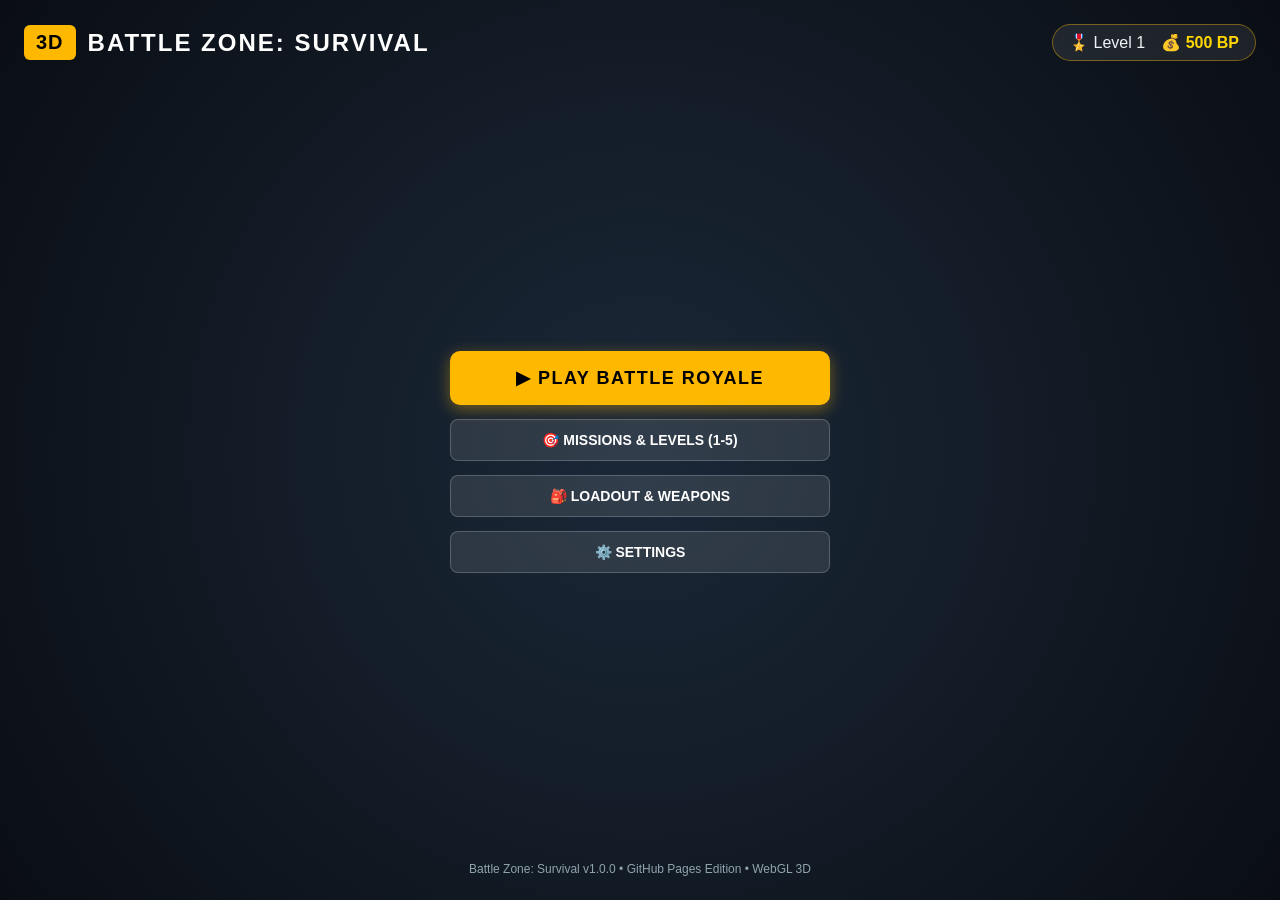
==== battle-zone/index.html @ 4b16cb6a "feat: initialize project structure and theme Set up base project configuration, including adaptive a" ====
<!DOCTYPE html>
<html lang="en">
<head>
  <meta charset="UTF-8">
  <meta name="viewport" content="width=device-width, initial-scale=1.0, maximum-scale=1.0, user-scalable=no, viewport-fit=cover">
  <title>BATTLE ZONE: SURVIVAL</title>
  <link rel="stylesheet" href="css/style.css">
</head>
<body>
  <!-- 3D Canvas Viewport -->
  <div id="canvas-container"></div>

  <!-- SCREEN 1: MAIN MENU -->
  <div id="screen-menu" class="screen active">
    <div class="menu-header">
      <div class="menu-logo">
        <div class="logo-badge">3D</div>
        <div class="logo-title">BATTLE ZONE: SURVIVAL</div>
      </div>
      <div class="player-profile-pill">
        <span>🎖️ Level <span id="menu-player-level">1</span></span>
        <span class="coin-badge">💰 <span id="menu-player-coins">500</span> BP</span>
      </div>
    </div>

    <div class="menu-center">
      <button class="btn-primary" onclick="window.gameInstance.startMission(window.saveSystem.data.unlockedLevel)">
        ▶ PLAY BATTLE ROYALE
      </button>
      <button class="btn-secondary" onclick="openMissionsModal()">
        🎯 MISSIONS & LEVELS (1-5)
      </button>
      <button class="btn-secondary" onclick="window.uiManager.toggleInventory()">
        🎒 LOADOUT & WEAPONS
      </button>
      <button class="btn-secondary" onclick="openSettingsModal()">
        ⚙️ SETTINGS
      </button>
    </div>

    <div class="menu-footer">
      <span>Battle Zone: Survival v1.0.0 • GitHub Pages Edition • WebGL 3D</span>
    </div>
  </div>

  <!-- SCREEN 2: IN-GAME HUD -->
  <div id="screen-game" class="screen">
    <div id="hud">
      <!-- Top HUD: Compass, Objective, Minimap -->
      <div class="hud-top">
        <div class="objective-box">
          <div class="obj-title">TACTICAL OBJECTIVES</div>
          <div id="objective-list"></div>
        </div>

        <div class="compass-bar">
          <span id="compass-text">0° N</span>
        </div>

        <div class="minimap-box">
          <canvas id="minimap-canvas" width="95" height="95"></canvas>
        </div>
      </div>

      <!-- Center Crosshair -->
      <div class="crosshair"></div>

      <!-- Notification Toast -->
      <div id="pickup-notification">+30 Rifle Ammo</div>

      <!-- Context-Sensitive Interaction Button -->
      <button id="btn-interact">
        <span id="interact-label">INTERACT [E]</span>
      </button>

      <!-- Tactical Power Abilities -->
      <div class="powers-cluster">
        <button id="btn-power-speed" class="power-btn" onclick="window.gameInstance.player.activatePower('speedBoost')">⚡</button>
        <button id="btn-power-shield" class="power-btn" onclick="window.gameInstance.player.activatePower('energyShield')">🛡️</button>
        <button id="btn-power-scan" class="power-btn" onclick="window.gameInstance.player.activatePower('enemyScanner')">📡</button>
      </div>

      <!-- Bottom HUD: Status & Actions -->
      <div class="hud-bottom">
        <!-- Player Status Card -->
        <div class="player-status-card">
          <div class="bar-container">
            <div id="bar-armor"></div>
          </div>
          <div class="bar-container">
            <div id="bar-health"></div>
          </div>
          <div class="weapon-info">
            <span id="weapon-name">M4 Tactical Rifle</span>
            <div class="ammo-display">
              <span id="ammo-cur">30</span>
              <span id="ammo-total">/ 30</span>
            </div>
          </div>
        </div>

        <!-- Mobile Touch Action Cluster -->
        <div class="action-cluster">
          <button id="btn-reload" class="action-btn">RELOAD</button>
          <button id="btn-aim" class="action-btn">AIM</button>
          <button id="btn-jump" class="action-btn">JUMP</button>
          <button id="btn-crouch" class="action-btn">CROUCH</button>
          <button id="btn-sprint" class="action-btn">SPRINT</button>
          <button id="btn-fire" class="action-btn">FIRE</button>
        </div>
      </div>

      <!-- Virtual Joystick Touch Zone -->
      <div id="joystick-zone">
        <div id="joystick-knob"></div>
      </div>

      <!-- Drag Camera Look Touch Zone -->
      <div id="look-zone"></div>
    </div>
  </div>

  <!-- MODAL: INVENTORY -->
  <div id="modal-inventory" class="modal">
    <div class="modal-content">
      <div class="modal-title">TACTICAL BACKPACK</div>
      <p style="color:#90a4ae;font-size:12px;">Tap an item to consume or equip.</p>
      <div id="inventory-grid" class="inv-grid"></div>
      <button class="btn-primary" onclick="window.uiManager.toggleInventory()">CLOSE BACKPACK</button>
    </div>
  </div>

  <!-- MODAL: MISSIONS & LEVEL SELECT -->
  <div id="modal-missions" class="modal">
    <div class="modal-content">
      <div class="modal-title">MISSION SELECTION (1-5)</div>
      <div id="missions-list" style="display:flex;flex-direction:column;gap:8px;margin:14px 0;"></div>
      <button class="btn-secondary" onclick="closeMissionsModal()">BACK TO MENU</button>
    </div>
  </div>

  <!-- MODAL: SETTINGS -->
  <div id="modal-settings" class="modal">
    <div class="modal-content">
      <div class="modal-title">GAME SETTINGS</div>
      <div style="text-align:left;margin:14px 0;font-size:13px;display:flex;flex-direction:column;gap:12px;">
        <label>Camera Sensitivity:
          <input type="range" id="setting-sens" min="0.5" max="2.5" step="0.1" value="1.0" onchange="window.saveSystem.updateSettings({sensitivity: parseFloat(this.value)})">
        </label>
        <label>Audio Effects:
          <input type="checkbox" id="setting-audio" checked onchange="window.audio.muted = !this.checked"> Enabled
        </label>
      </div>
      <button class="btn-primary" onclick="document.getElementById('modal-settings').classList.remove('active')">SAVE & CLOSE</button>
    </div>
  </div>

  <!-- MODAL: PAUSE -->
  <div id="modal-pause" class="modal">
    <div class="modal-content">
      <div class="modal-title">GAME PAUSED</div>
      <div style="display:flex;flex-direction:column;gap:10px;margin:14px 0;">
        <button class="btn-primary" onclick="window.uiManager.togglePauseMenu()">RESUME</button>
        <button class="btn-secondary" onclick="window.gameInstance.startMission(window.gameInstance.currentLevel)">RESTART MISSION</button>
        <button class="btn-secondary" onclick="exitToMainMenu()">EXIT TO MAIN MENU</button>
      </div>
    </div>
  </div>

  <!-- MODAL: VICTORY SCREEN -->
  <div id="modal-victory" class="modal">
    <div class="modal-content">
      <div class="modal-title" id="victory-title" style="color:#76ff03;">MISSION COMPLETE!</div>
      <p style="color:#cfd8dc;font-size:14px;margin-bottom:12px;">Area secured. All objectives fulfilled.</p>
      <div style="display:flex;justify-content:space-around;background:rgba(255,255,255,0.08);padding:12px;border-radius:8px;margin-bottom:16px;">
        <div>XP EARNED: <span id="victory-xp" style="color:#ffd54f;font-weight:bold;">+400</span></div>
        <div>COINS: <span id="victory-coins" style="color:#ffd54f;font-weight:bold;">+250</span></div>
      </div>
      <div style="display:flex;gap:10px;">
        <button class="btn-secondary" onclick="exitToMainMenu()">MENU</button>
        <button class="btn-primary" onclick="startNextMission()">NEXT LEVEL ▶</button>
      </div>
    </div>
  </div>

  <!-- MODAL: GAME OVER -->
  <div id="modal-gameover" class="modal">
    <div class="modal-content" style="border-color:#ff1744;">
      <div class="modal-title" style="color:#ff1744;">ELIMINATED</div>
      <p id="gameover-reason" style="color:#cfd8dc;font-size:13px;margin-bottom:16px;">Defeated in battle.</p>
      <div style="display:flex;gap:10px;">
        <button class="btn-secondary" onclick="exitToMainMenu()">MENU</button>
        <button class="btn-primary" onclick="window.gameInstance.startMission(window.gameInstance.currentLevel)">REDEPLOY</button>
      </div>
    </div>
  </div>

  <!-- JavaScript Modules -->
  <script src="js/lib/three.min.js"></script>
  <script src="js/audio.js"></script>
  <script src="js/saveSystem.js"></script>
  <script src="js/weapons.js"></script>
  <script src="js/models.js"></script>
  <script src="js/map.js"></script>
  <script src="js/player.js"></script>
  <script src="js/enemyAI.js"></script>
  <script src="js/missions.js"></script>
  <script src="js/input.js"></script>
  <script src="js/ui.js"></script>
  <script src="js/game.js"></script>

  <script>
    // Menu Helper Functions
    function openMissionsModal() {
      const list = document.getElementById('missions-list');
      const unlocked = window.saveSystem.data.unlockedLevel;
      let html = '';
      window.MISSION_DEFINITIONS.forEach(m => {
        const isLocked = m.level > unlocked;
        html += `<button class="btn-secondary" style="display:flex;justify-content:space-between;${isLocked ? 'opacity:0.5;' : ''}" 
          ${isLocked ? 'disabled' : `onclick="closeMissionsModal(); window.gameInstance.startMission(${m.level});"`}>
          <span>Level ${m.level}: ${m.title}</span>
          <span>${isLocked ? '🔒 LOCKED' : 'PLAY ▶'}</span>
        </button>`;
      });
      list.innerHTML = html;
      document.getElementById('modal-missions').classList.add('active');
    }

    function closeMissionsModal() {
      document.getElementById('modal-missions').classList.remove('active');
    }

    function openSettingsModal() {
      document.getElementById('modal-settings').classList.add('active');
    }

    function exitToMainMenu() {
      document.querySelectorAll('.modal').forEach(m => m.classList.remove('active'));
      window.gameInstance.isRunning = false;
      document.getElementById('menu-player-level').textContent = window.saveSystem.data.unlockedLevel;
      document.getElementById('menu-player-coins').textContent = window.saveSystem.data.coins;
      window.uiManager.showScreen('screen-menu');
    }

    function startNextMission() {
      document.querySelectorAll('.modal').forEach(m => m.classList.remove('active'));
      const nextLvl = Math.min(5, window.gameInstance.currentLevel + 1);
      window.gameInstance.startMission(nextLvl);
    }
  </script>
</body>
</html>
---- battle-zone/css/style.css ----
/* Battle Zone: Survival - Styling & Tactical HUD */

* {
  box-sizing: border-box;
  margin: 0;
  padding: 0;
  user-select: none;
  -webkit-user-select: none;
  touch-action: manipulation;
}

body, html {
  width: 100%;
  height: 100%;
  overflow: hidden;
  background-color: #0d1117;
  font-family: -apple-system, BlinkMacSystemFont, "Segoe UI", Roboto, Helvetica, Arial, sans-serif;
  color: #f0f4f8;
}

#canvas-container {
  width: 100%;
  height: 100%;
  position: absolute;
  top: 0;
  left: 0;
  z-index: 1;
}

/* Screens Management */
.screen {
  display: none;
  width: 100%;
  height: 100%;
  position: absolute;
  top: 0;
  left: 0;
  z-index: 10;
}

.screen.active {
  display: flex;
}

/* MAIN MENU SCREEN */
#screen-menu {
  flex-direction: column;
  justify-content: space-between;
  background: radial-gradient(circle at center, #1b2838 0%, #0a0e14 100%);
  padding: 24px;
}

.menu-header {
  display: flex;
  justify-content: space-between;
  align-items: center;
}

.menu-logo {
  display: flex;
  align-items: center;
  gap: 12px;
}

.logo-badge {
  background: #ffb800;
  color: #000;
  font-weight: 900;
  font-size: 20px;
  padding: 6px 12px;
  border-radius: 6px;
  letter-spacing: 1px;
}

.logo-title {
  font-size: 24px;
  font-weight: 800;
  letter-spacing: 2px;
  color: #fff;
}

.player-profile-pill {
  display: flex;
  align-items: center;
  gap: 16px;
  background: rgba(255, 255, 255, 0.08);
  padding: 8px 16px;
  border-radius: 20px;
  border: 1px solid rgba(255, 184, 0, 0.4);
}

.coin-badge {
  color: #ffd700;
  font-weight: bold;
}

.menu-center {
  display: flex;
  flex-direction: column;
  align-items: center;
  gap: 14px;
  max-width: 380px;
  margin: 0 auto;
  width: 100%;
}

.btn-primary {
  width: 100%;
  padding: 16px 24px;
  background: #ffb800;
  color: #000;
  border: none;
  border-radius: 10px;
  font-size: 18px;
  font-weight: 900;
  letter-spacing: 1.5px;
  cursor: pointer;
  box-shadow: 0 4px 15px rgba(255, 184, 0, 0.4);
  transition: transform 0.1s, background 0.2s;
}

.btn-primary:active {
  transform: scale(0.97);
  background: #e6a600;
}

.btn-secondary {
  width: 100%;
  padding: 12px 20px;
  background: rgba(255, 255, 255, 0.1);
  color: #fff;
  border: 1px solid rgba(255, 255, 255, 0.2);
  border-radius: 8px;
  font-size: 14px;
  font-weight: 700;
  cursor: pointer;
}

.menu-footer {
  text-align: center;
  color: #90a4ae;
  font-size: 12px;
}

/* IN-GAME HUD */
#hud {
  pointer-events: none;
  width: 100%;
  height: 100%;
  position: absolute;
  top: 0;
  left: 0;
  z-index: 20;
}

/* Top Bar: Compass, Objective, Minimap */
.hud-top {
  position: absolute;
  top: 12px;
  left: 12px;
  right: 12px;
  display: flex;
  justify-content: space-between;
  align-items: flex-start;
}

.compass-bar {
  background: rgba(15, 20, 26, 0.85);
  padding: 6px 14px;
  border-radius: 6px;
  border: 1px solid rgba(255, 184, 0, 0.5);
  color: #ffd54f;
  font-weight: bold;
  font-size: 13px;
  letter-spacing: 1px;
}

.objective-box {
  background: rgba(15, 20, 26, 0.85);
  padding: 8px 12px;
  border-radius: 8px;
  border: 1px solid rgba(255, 255, 255, 0.15);
  max-width: 240px;
}

.obj-title {
  font-size: 11px;
  color: #ffb800;
  font-weight: bold;
  margin-bottom: 4px;
}

.obj-item {
  font-size: 11px;
  color: #cfd8dc;
  display: flex;
  gap: 6px;
  margin-bottom: 2px;
}

.obj-item.done {
  color: #81c784;
}

.minimap-box {
  width: 95px;
  height: 95px;
  border-radius: 50%;
  overflow: hidden;
  border: 2px solid #ffb800;
  background: rgba(15, 20, 26, 0.85);
}

#minimap-canvas {
  width: 100%;
  height: 100%;
}

/* Center Crosshair */
.crosshair {
  position: absolute;
  top: 50%;
  left: 50%;
  transform: translate(-50%, -50%);
  width: 24px;
  height: 24px;
  pointer-events: none;
}

.crosshair::before, .crosshair::after {
  content: '';
  position: absolute;
  background: rgba(255, 255, 255, 0.8);
}

.crosshair::before {
  top: 11px;
  left: 0;
  width: 24px;
  height: 2px;
}

.crosshair::after {
  top: 0;
  left: 11px;
  width: 2px;
  height: 24px;
}

/* Pickup Notification */
#pickup-notification {
  position: absolute;
  top: 75px;
  left: 50%;
  transform: translateX(-50%);
  background: rgba(30, 40, 50, 0.9);
  border: 1px solid #ffb800;
  color: #ffd54f;
  padding: 6px 16px;
  border-radius: 16px;
  font-size: 12px;
  font-weight: bold;
  opacity: 0;
  transition: opacity 0.2s;
}

#pickup-notification.visible {
  opacity: 1;
}

/* Context-Sensitive Interaction Button */
#btn-interact {
  position: absolute;
  top: 45%;
  right: 28px;
  background: #ff9800;
  color: #000;
  font-weight: 900;
  font-size: 12px;
  padding: 10px 16px;
  border-radius: 20px;
  border: 2px solid #fff;
  cursor: pointer;
  pointer-events: auto;
  display: none;
  box-shadow: 0 0 12px rgba(255, 152, 0, 0.6);
}

#btn-interact.visible {
  display: block;
}

/* Powers Bar (Right Mid) */
.powers-cluster {
  position: absolute;
  right: 18px;
  top: 30%;
  display: flex;
  flex-direction: column;
  gap: 10px;
  pointer-events: auto;
}

.power-btn {
  width: 44px;
  height: 44px;
  border-radius: 50%;
  background: rgba(33, 47, 61, 0.85);
  border: 2px solid #00e5ff;
  color: #fff;
  font-size: 16px;
  display: flex;
  align-items: center;
  justify-content: center;
  cursor: pointer;
}

.power-btn.active {
  background: #00e5ff;
  color: #000;
}

.power-btn.cooldown {
  opacity: 0.4;
  border-color: #78909c;
}

/* Bottom Bar: Health, Ammo & Controls */
.hud-bottom {
  position: absolute;
  bottom: 14px;
  left: 14px;
  right: 14px;
  display: flex;
  justify-content: space-between;
  align-items: flex-end;
}

/* Health & Weapon Card */
.player-status-card {
  background: rgba(15, 20, 26, 0.85);
  padding: 10px 14px;
  border-radius: 10px;
  border: 1px solid rgba(255, 255, 255, 0.15);
  display: flex;
  flex-direction: column;
  gap: 6px;
  width: 220px;
}

.bar-container {
  width: 100%;
  height: 6px;
  background: rgba(255, 255, 255, 0.15);
  border-radius: 3px;
  overflow: hidden;
}

#bar-armor {
  width: 100%;
  height: 100%;
  background: #00b0ff;
}

#bar-health {
  width: 100%;
  height: 100%;
  background: #fff;
  transition: width 0.1s;
}

#bar-health.low {
  background: #ff1744;
}

.weapon-info {
  display: flex;
  justify-content: space-between;
  align-items: center;
  margin-top: 4px;
}

#weapon-name {
  font-size: 12px;
  font-weight: bold;
  color: #4fc3f7;
}

.ammo-display {
  font-weight: bold;
}

#ammo-cur {
  font-size: 18px;
  color: #fff;
}

#ammo-total {
  font-size: 12px;
  color: #90a4ae;
}

/* Mobile Virtual Joystick & Touch Zones */
#joystick-zone {
  position: absolute;
  bottom: 25px;
  left: 25px;
  width: 120px;
  height: 120px;
  border-radius: 50%;
  border: 2px solid rgba(255, 184, 0, 0.5);
  background: rgba(255, 255, 255, 0.05);
  pointer-events: auto;
  display: flex;
  align-items: center;
  justify-content: center;
}

#joystick-knob {
  width: 48px;
  height: 48px;
  border-radius: 50%;
  background: #ffb800;
  box-shadow: 0 0 10px rgba(255, 184, 0, 0.6);
  pointer-events: none;
}

#look-zone {
  position: absolute;
  top: 0;
  right: 0;
  bottom: 0;
  width: 55%;
  pointer-events: auto;
}

/* Mobile Combat Action Cluster (Bottom Right) */
.action-cluster {
  display: grid;
  grid-template-columns: repeat(3, 48px);
  gap: 10px;
  pointer-events: auto;
}

.action-btn {
  width: 48px;
  height: 48px;
  border-radius: 50%;
  background: rgba(40, 55, 71, 0.85);
  border: 1.5px solid rgba(255, 255, 255, 0.3);
  color: #fff;
  font-size: 11px;
  font-weight: bold;
  display: flex;
  align-items: center;
  justify-content: center;
  cursor: pointer;
}

#btn-fire {
  grid-column: span 2;
  width: 106px;
  height: 54px;
  border-radius: 27px;
  background: #d32f2f;
  border: 2px solid #ffd54f;
  font-size: 14px;
  font-weight: 900;
  letter-spacing: 1px;
}

/* MODALS */
.modal {
  display: none;
  position: absolute;
  top: 0;
  left: 0;
  width: 100%;
  height: 100%;
  background: rgba(0, 0, 0, 0.75);
  z-index: 50;
  align-items: center;
  justify-content: center;
}

.modal.active {
  display: flex;
}

.modal-content {
  background: #17202a;
  border: 2px solid #ffb800;
  border-radius: 14px;
  padding: 24px;
  max-width: 420px;
  width: 90%;
  text-align: center;
}

.modal-title {
  font-size: 22px;
  font-weight: 900;
  color: #ffb800;
  margin-bottom: 12px;
}

.inv-grid {
  display: grid;
  grid-template-columns: 1fr 1fr;
  gap: 10px;
  margin: 16px 0;
}

.inv-slot {
  background: rgba(255, 255, 255, 0.06);
  padding: 10px;
  border-radius: 8px;
  border: 1px solid rgba(255, 255, 255, 0.15);
  cursor: pointer;
}

.inv-icon {
  font-size: 24px;
}

.inv-name {
  font-size: 11px;
  color: #fff;
  margin-top: 4px;
}

.inv-count {
  font-size: 10px;
  color: #ffd54f;
}
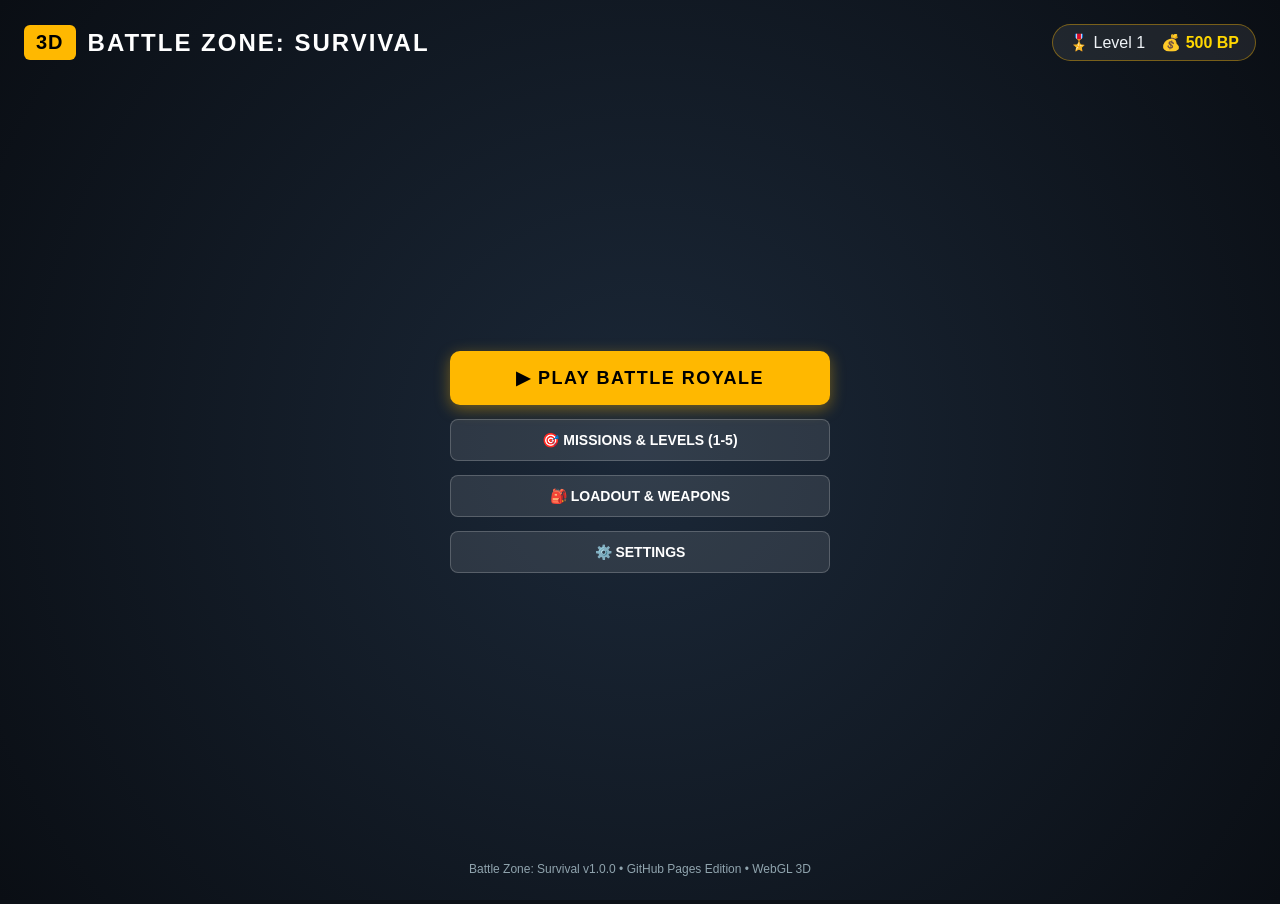
==== commit 0cdcef7b: "fix: improve stability and robustness - Disable hardware layers in WebView to prevent crashes in emu" ====
--- a/battle-zone/index.html
+++ b/battle-zone/index.html
@@ -24,7 +24,7 @@
     </div>
 
     <div class="menu-center">
-      <button class="btn-primary" onclick="window.gameInstance.startMission(window.saveSystem.data.unlockedLevel)">
+      <button class="btn-primary" onclick="startGameMission()">
         ▶ PLAY BATTLE ROYALE
       </button>
       <button class="btn-secondary" onclick="openMissionsModal()">
@@ -69,7 +69,7 @@
       <div id="pickup-notification">+30 Rifle Ammo</div>
 
       <!-- Context-Sensitive Interaction Button -->
-      <button id="btn-interact">
+      <button id="btn-interact" onclick="if(window.gameInstance) window.gameInstance.handlePlayerInteract();">
         <span id="interact-label">INTERACT [E]</span>
       </button>
 
@@ -197,6 +197,12 @@
 
   <!-- JavaScript Modules -->
   <script src="js/lib/three.min.js"></script>
+  <script>
+    if (typeof THREE === 'undefined') {
+      console.warn("Local three.min.js not available, injecting fallback Three.js r128 CDN...");
+      document.write('<script src="https://cdnjs.cloudflare.com/ajax/libs/three.js/r128/three.min.js"><\/script>');
+    }
+  </script>
   <script src="js/audio.js"></script>
   <script src="js/saveSystem.js"></script>
   <script src="js/weapons.js"></script>
@@ -210,19 +216,54 @@
   <script src="js/game.js"></script>
 
   <script>
+    // Global Error Boundary & Feedback
+    window.lastRuntimeError = null;
+    window.addEventListener('error', function(e) {
+      window.lastRuntimeError = e.message || (e.error ? e.error.message : 'Unknown runtime error');
+      console.error("BattleZone captured error:", e.error || e.message);
+    });
+
     // Menu Helper Functions
+    function startGameMission(lvl) {
+      try {
+        if (!window.gameInstance && typeof window.initBattleZone === 'function') {
+          window.initBattleZone();
+        }
+
+        const level = lvl || (window.saveSystem && window.saveSystem.data ? window.saveSystem.data.unlockedLevel : 1);
+
+        if (window.gameInstance) {
+          window.gameInstance.startMission(level);
+        } else {
+          const errMsg = window.lastRuntimeError 
+            ? "Engine initialization error: " + window.lastRuntimeError
+            : "Game engine could not initialize. WebGL 3D graphics may be unavailable or disabled in this browser.";
+          if (window.BattleZoneGame && BattleZoneGame.prototype && BattleZoneGame.prototype.showWebGLErrorUI) {
+            BattleZoneGame.prototype.showWebGLErrorUI(errMsg);
+          } else {
+            alert(errMsg);
+          }
+        }
+      } catch (err) {
+        console.error("Critical error in startGameMission:", err);
+        alert("Startup error: " + err.message);
+      }
+    }
+
     function openMissionsModal() {
       const list = document.getElementById('missions-list');
-      const unlocked = window.saveSystem.data.unlockedLevel;
+      const unlocked = window.saveSystem ? window.saveSystem.data.unlockedLevel : 1;
       let html = '';
-      window.MISSION_DEFINITIONS.forEach(m => {
-        const isLocked = m.level > unlocked;
-        html += `<button class="btn-secondary" style="display:flex;justify-content:space-between;${isLocked ? 'opacity:0.5;' : ''}" 
-          ${isLocked ? 'disabled' : `onclick="closeMissionsModal(); window.gameInstance.startMission(${m.level});"`}>
-          <span>Level ${m.level}: ${m.title}</span>
-          <span>${isLocked ? '🔒 LOCKED' : 'PLAY ▶'}</span>
-        </button>`;
-      });
+      if (window.MISSION_DEFINITIONS) {
+        window.MISSION_DEFINITIONS.forEach(m => {
+          const isLocked = m.level > unlocked;
+          html += `<button class="btn-secondary" style="display:flex;justify-content:space-between;${isLocked ? 'opacity:0.5;' : ''}" 
+            ${isLocked ? 'disabled' : `onclick="closeMissionsModal(); startGameMission(${m.level});"`}>
+            <span>Level ${m.level}: ${m.title}</span>
+            <span>${isLocked ? '🔒 LOCKED' : 'PLAY ▶'}</span>
+          </button>`;
+        });
+      }
       list.innerHTML = html;
       document.getElementById('modal-missions').classList.add('active');
     }
@@ -237,16 +278,33 @@
 
     function exitToMainMenu() {
       document.querySelectorAll('.modal').forEach(m => m.classList.remove('active'));
-      window.gameInstance.isRunning = false;
-      document.getElementById('menu-player-level').textContent = window.saveSystem.data.unlockedLevel;
-      document.getElementById('menu-player-coins').textContent = window.saveSystem.data.coins;
+      if (window.gameInstance) window.gameInstance.isRunning = false;
+      if (window.saveSystem && window.saveSystem.data) {
+        document.getElementById('menu-player-level').textContent = window.saveSystem.data.unlockedLevel;
+        document.getElementById('menu-player-coins').textContent = window.saveSystem.data.coins;
+      }
       window.uiManager.showScreen('screen-menu');
     }
 
     function startNextMission() {
       document.querySelectorAll('.modal').forEach(m => m.classList.remove('active'));
-      const nextLvl = Math.min(5, window.gameInstance.currentLevel + 1);
-      window.gameInstance.startMission(nextLvl);
+      const nextLvl = Math.min(5, (window.gameInstance ? window.gameInstance.currentLevel : 1) + 1);
+      startGameMission(nextLvl);
+    }
+
+    function syncProfileData() {
+      if (window.saveSystem && window.saveSystem.data) {
+        const lvlEl = document.getElementById('menu-player-level');
+        const coinEl = document.getElementById('menu-player-coins');
+        if (lvlEl) lvlEl.textContent = window.saveSystem.data.unlockedLevel;
+        if (coinEl) coinEl.textContent = window.saveSystem.data.coins;
+      }
+    }
+
+    if (document.readyState === 'loading') {
+      window.addEventListener('DOMContentLoaded', syncProfileData);
+    } else {
+      syncProfileData();
     }
   </script>
 </body>
--- a/battle-zone/css/style.css
+++ b/battle-zone/css/style.css
@@ -282,6 +282,7 @@
   border: 2px solid #fff;
   cursor: pointer;
   pointer-events: auto;
+  z-index: 25;
   display: none;
   box-shadow: 0 0 12px rgba(255, 152, 0, 0.6);
 }
@@ -299,6 +300,7 @@
   flex-direction: column;
   gap: 10px;
   pointer-events: auto;
+  z-index: 25;
 }
 
 .power-btn {
@@ -334,6 +336,8 @@
   display: flex;
   justify-content: space-between;
   align-items: flex-end;
+  pointer-events: none;
+  z-index: 25;
 }
 
 /* Health & Weapon Card */
@@ -411,6 +415,7 @@
   border: 2px solid rgba(255, 184, 0, 0.5);
   background: rgba(255, 255, 255, 0.05);
   pointer-events: auto;
+  z-index: 25;
   display: flex;
   align-items: center;
   justify-content: center;
@@ -432,6 +437,7 @@
   bottom: 0;
   width: 55%;
   pointer-events: auto;
+  z-index: 5;
 }
 
 /* Mobile Combat Action Cluster (Bottom Right) */
